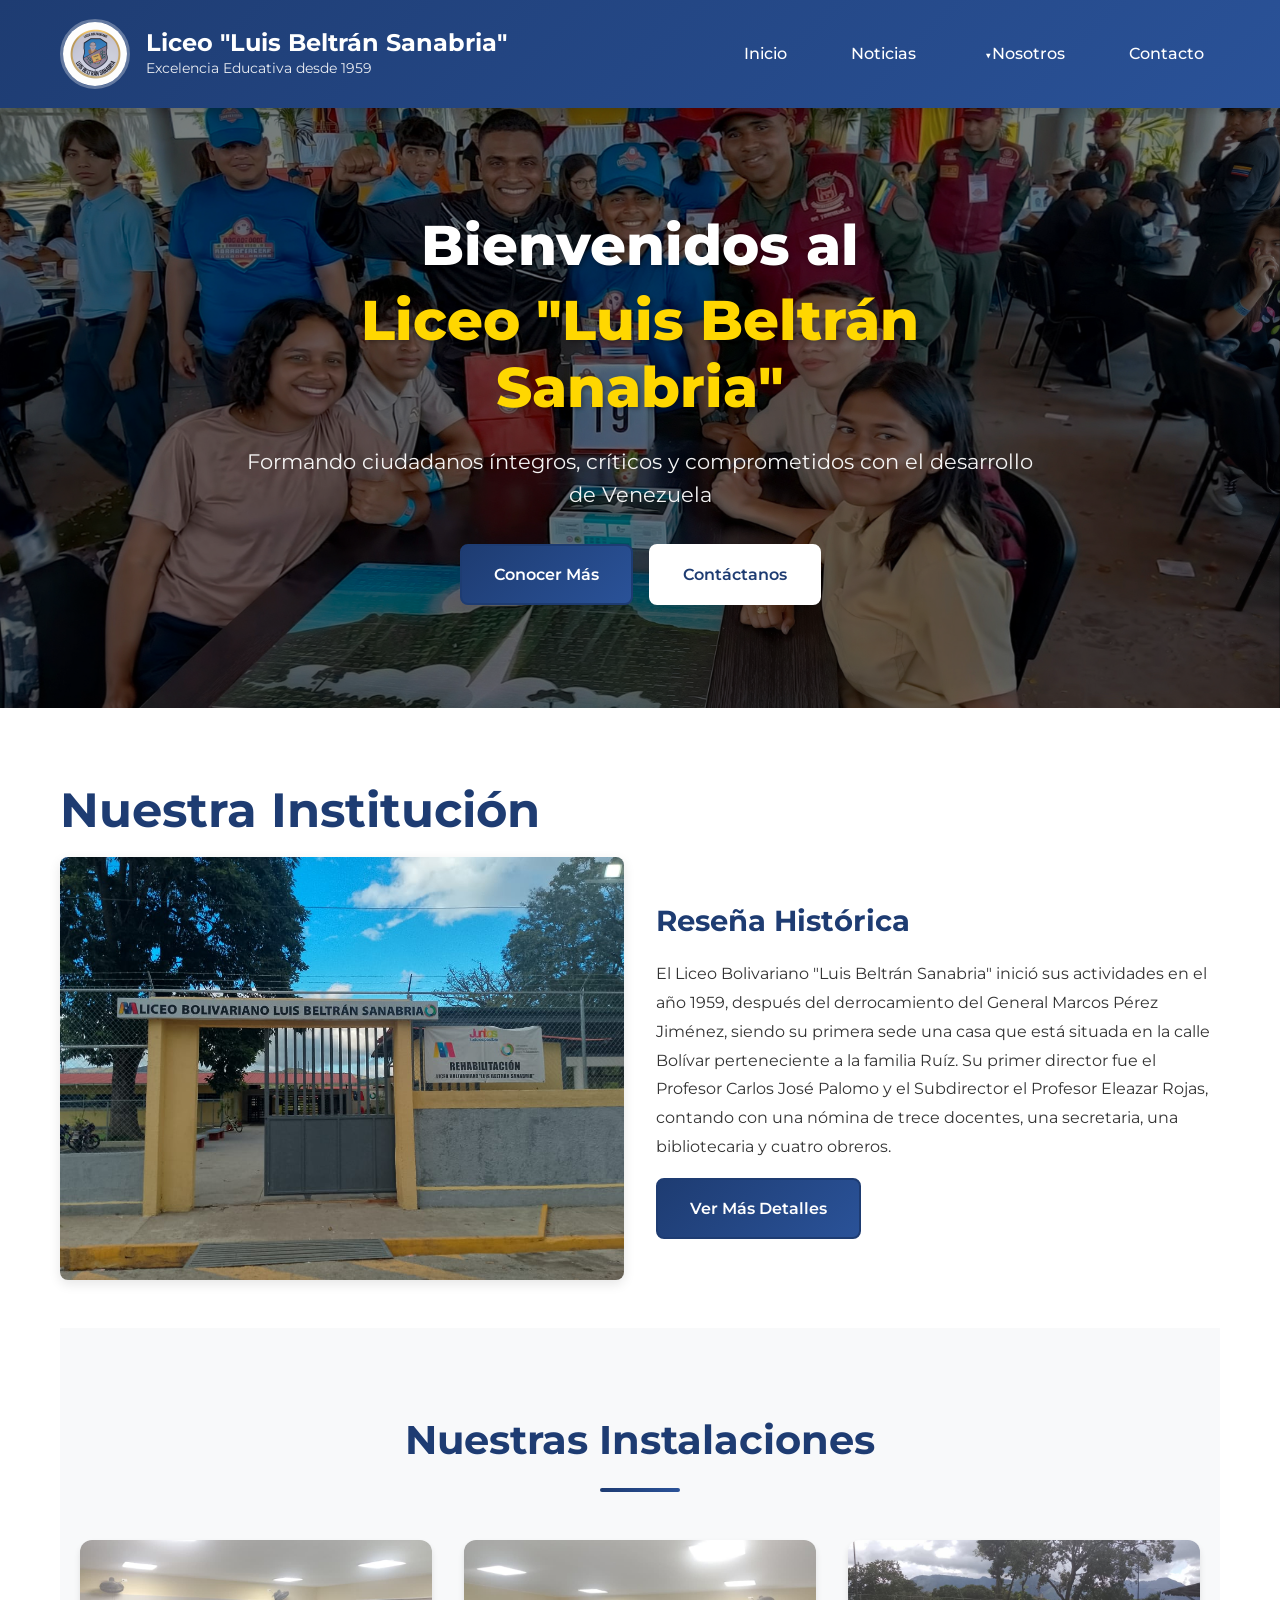
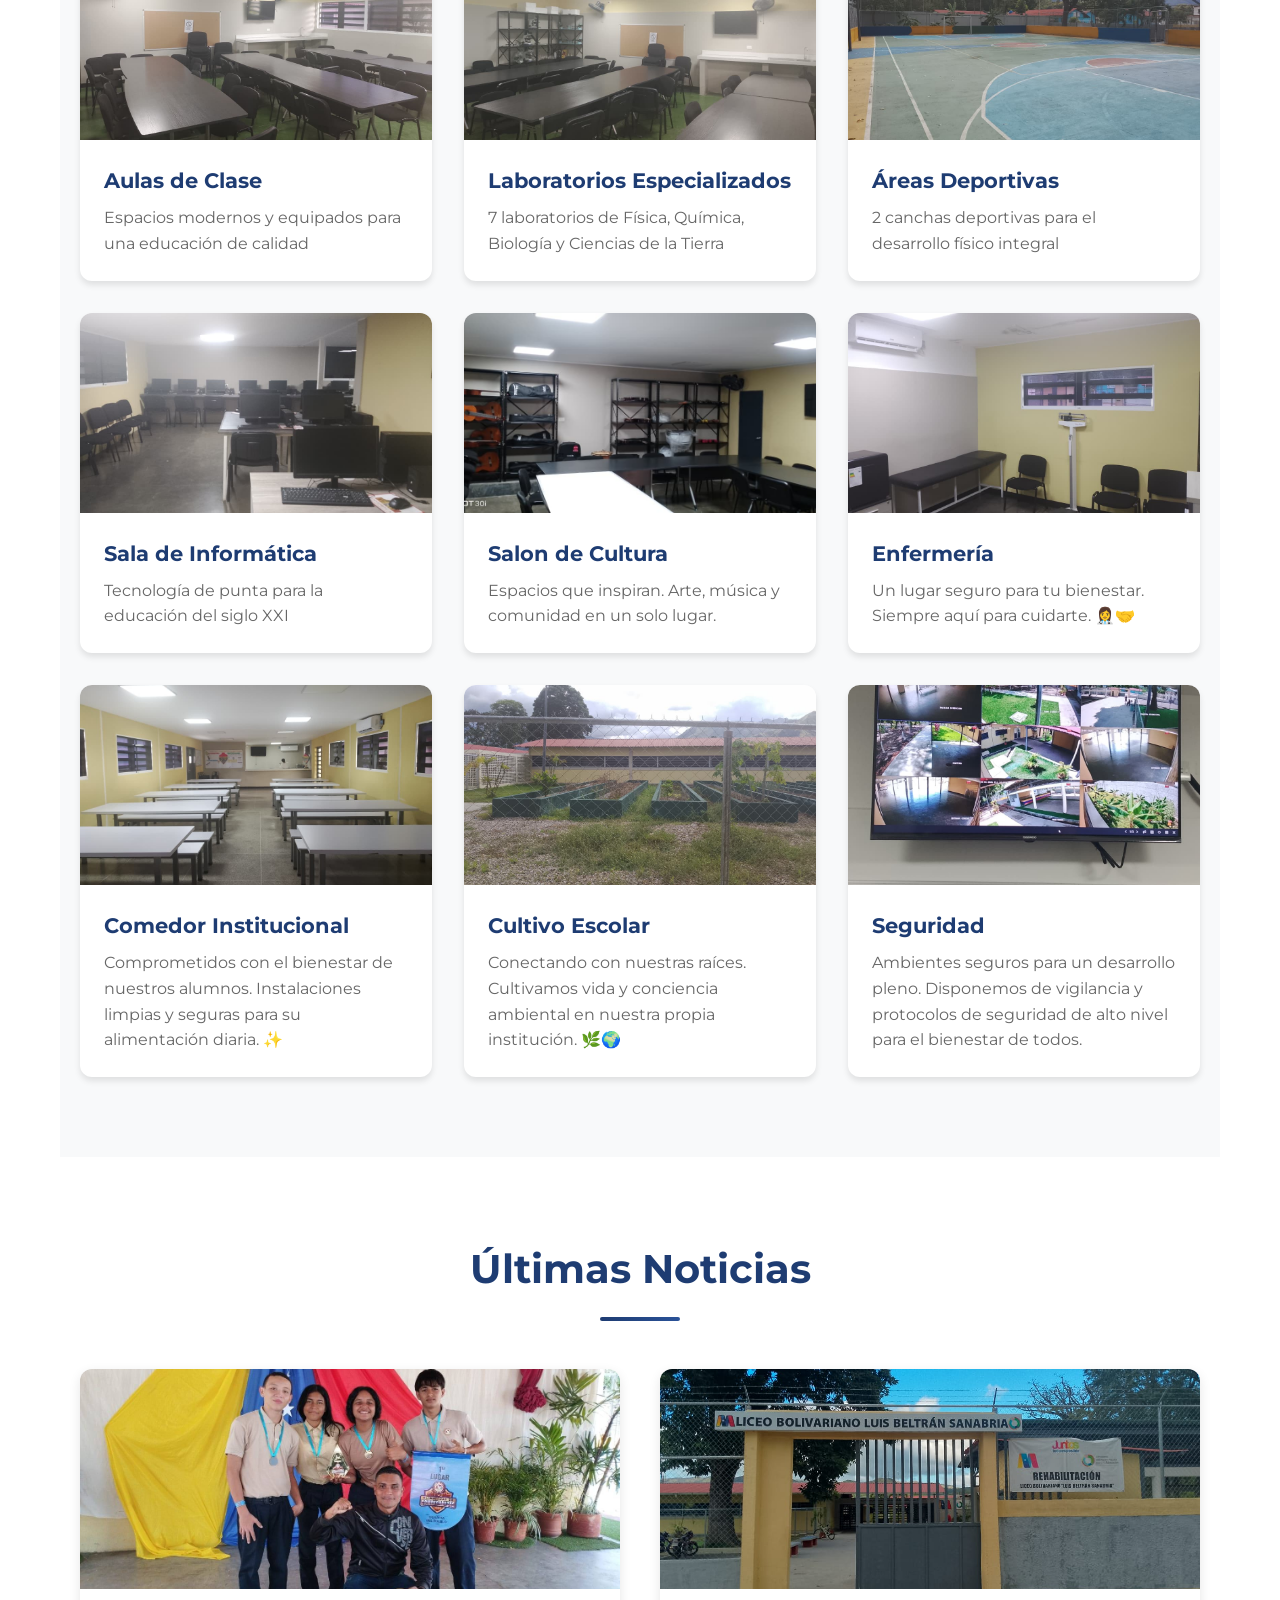
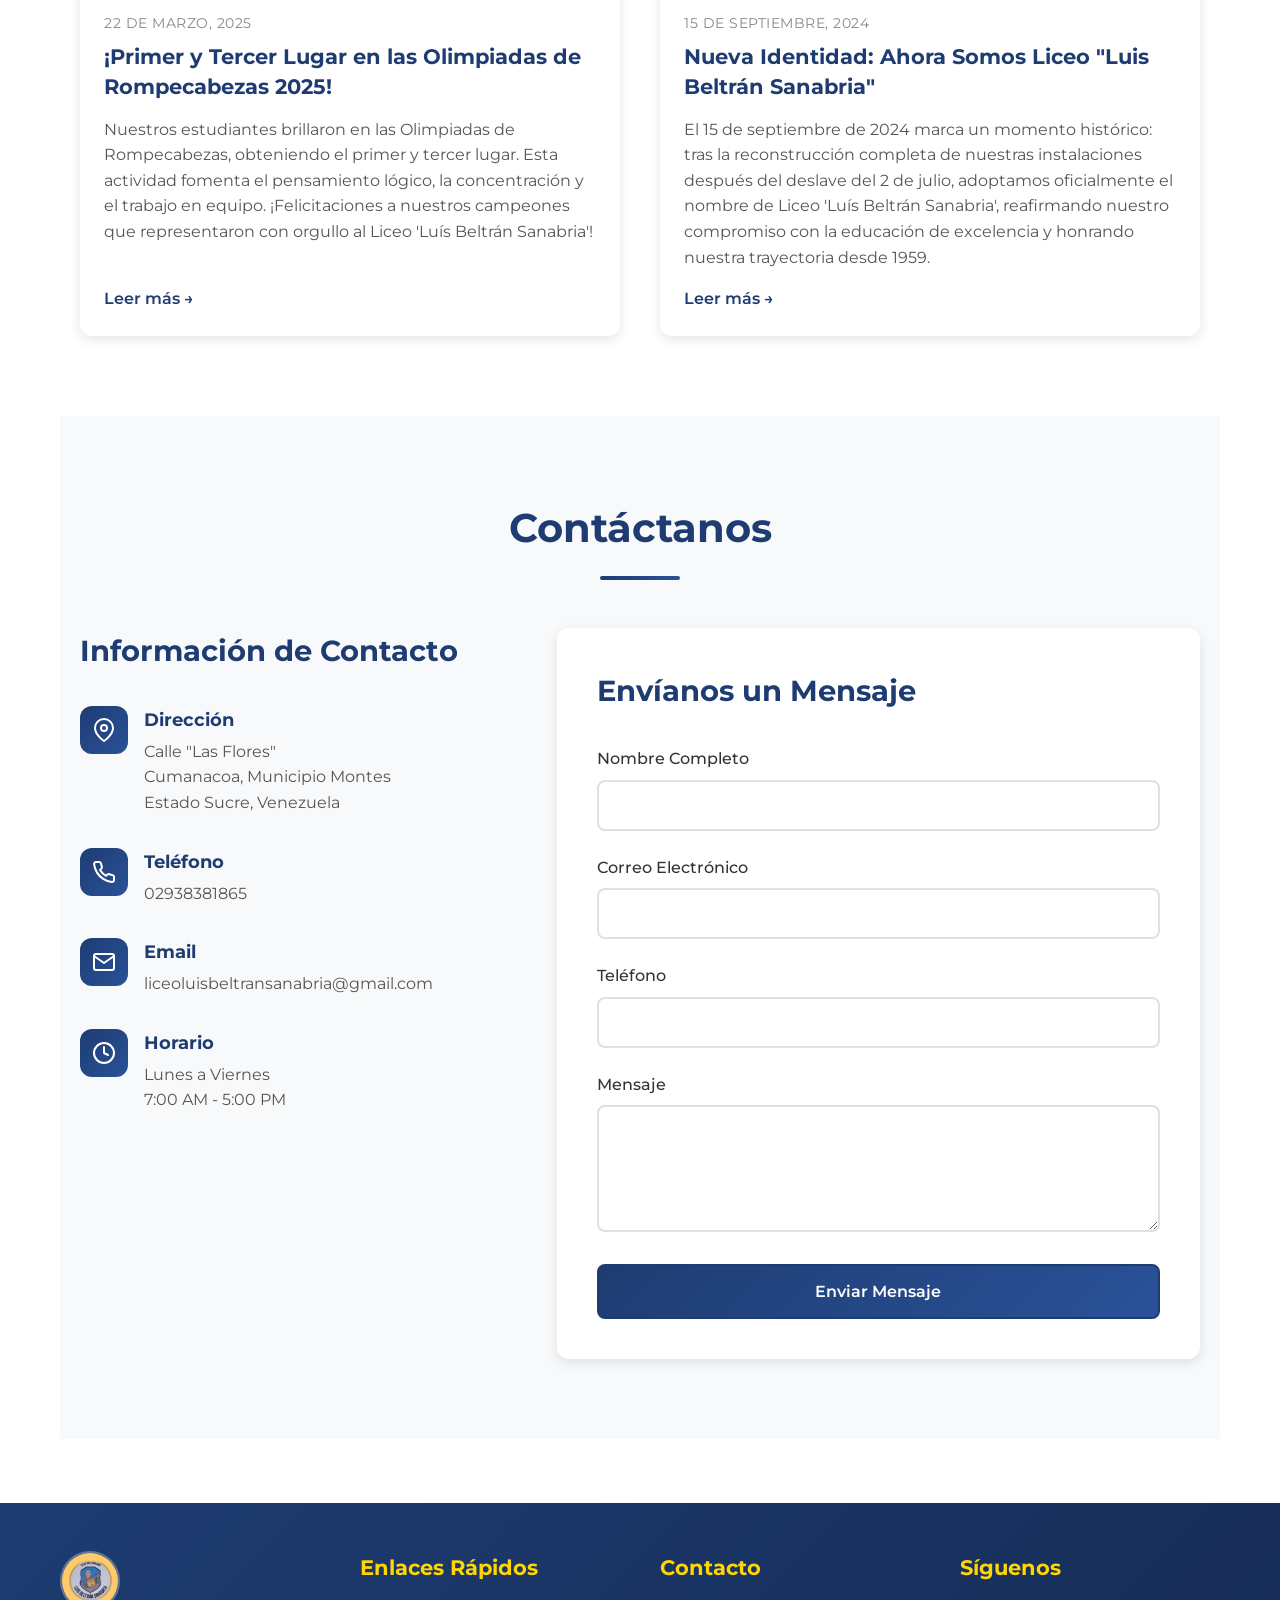
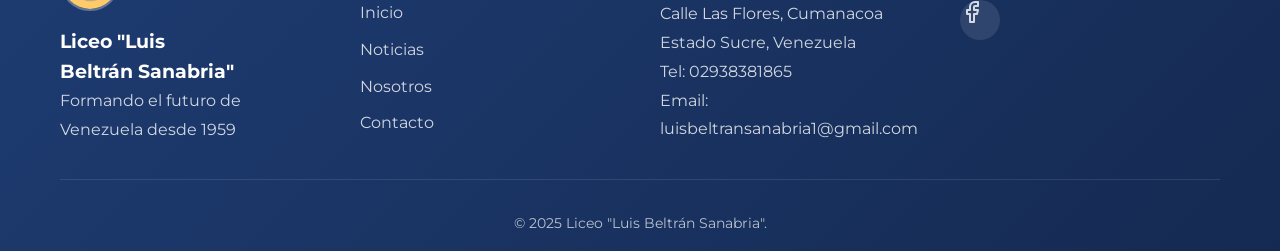
==== index.html @ fd0d0ee2 "first commit" ====
<!DOCTYPE html>
<html lang="es">
<head>
    <!-- Metadatos del documento -->
    <meta charset="UTF-8"> <!-- Codificación de caracteres UTF-8 para soportar acentos y ñ -->
    <meta name="viewport" content="width=device-width, initial-scale=1.0"> <!-- Hace la página responsiva -->
    <title>Liceo "Luis Beltrán Sanabria"</title> <!-- Título que aparece en la pestaña del navegador -->
    
    <!-- Enlaces a fuentes de Google Fonts -->
    <link rel="shortcut icon" href="images/Escudo.png" type="image/x-icon"> <!-- logo de la institucion -->
    <link rel="preconnect" href="https://fonts.googleapis.com"> <!-- Precarga la conexión a Google Fonts -->
    <link rel="preconnect" href="https://fonts.gstatic.com" crossorigin> <!-- Precarga la conexión a archivos estáticos -->
    <link href="https://fonts.googleapis.com/css2?family=Montserrat:wght@300;400;500;600;700;800&display=swap" rel="stylesheet"> <!-- Importa la fuente Montserrat -->
    
    <!-- Enlace al archivo CSS principal -->
    <link rel="stylesheet" href="CSS/styles.css">
</head>
<body>
    
    <!-- ========================================
         HEADER - Encabezado del sitio
         Contiene el logo y el menú de navegación
    ======================================== -->
    <header class="header">
        <div class="container">
            <div class="header-content">
                <!-- Sección del logo -->
                <div class="logo-section">
                    <img src="images/Escudo.png" alt="Logo Liceo 'Luís Beltrán Sanabria'" class="logo">
                    <div class="logo-text">
                        <h1>Liceo "Luis Beltrán Sanabria"</h1>
                        <p>Excelencia Educativa desde 1959</p>
                    </div>
                </div>
                
                <!-- Menú de navegación -->
                <nav class="nav">
                    <a href="index.html" class="nav-link">Inicio</a>
                    <a href="#noticias" class="nav-link">Noticias</a>
                    
                    <!-- Item con submenú desplegable para "Nosotros" -->
                    <div class="nav-item">
                        <a href="institucion.html" class="nav-link">Nosotros</a>
                        <!-- Submenú que se despliega al pasar el cursor -->
                        <div class="dropdown-menu">
                            <a href="institucion.html#resena">Reseña Histórica</a>
                            <a href="institucion.html#mision">Misión</a>
                            <a href="institucion.html#vision">Visión</a>
                            <a href="institucion.html#ubicacion">Ubicación</a>
                            <a href="institucion.html#estructura">Estructura Organizativa</a>
                        </div>
                    </div>
                    
                    <a href="#contacto" class="nav-link">Contacto</a>
                </nav>
            </div>
        </div>
    </header>
    <main>
         <!-- ========================================
         HERO SECTION - Sección principal destacada
         Banner grande con mensaje de bienvenida
         ======================================== -->
         <section id="inicio" class="hero">
             <div class="hero-overlay"></div> <!-- Capa oscura sobre el fondo -->
             <div class="container hero-container">
            <div class="hero-content">
                <h2 class="hero-title">Bienvenidos al<br><span>Liceo "Luis Beltrán Sanabria"</span></h2>
                <p class="hero-subtitle">Formando ciudadanos íntegros, críticos y comprometidos con el desarrollo de Venezuela</p>
                <div class="hero-buttons">
                    <a href="institucion.html" class="btn btn-primary">Conocer Más</a>
                    <a href="#contacto" class="btn btn-secondary">Contáctanos</a>
                </div>
            </div>
        </div>
    </section>
    
    <section class="institucion">
        <div class="container">
            <div class="section-header">
                <h2>Nuestra Institución</h2>
                <div class="accent-line"></div>
            </div>
            
            <div class="institucion-content">
                <div class="institucion-image">
                    <img src="images/entrada.jpeg" alt="Comunidad educativa">
                </div>
                <div class="institucion-text">
                    <h3>Reseña Histórica</h3>
                    <p>El Liceo Bolivariano "Luis Beltrán Sanabria" inició sus actividades en el año 1959, después del derrocamiento del General Marcos Pérez Jiménez, siendo su primera sede una casa que está situada en la calle Bolívar perteneciente a la familia Ruíz. Su primer director fue el Profesor Carlos José Palomo y el Subdirector el Profesor Eleazar Rojas, contando con una nómina de trece docentes, una secretaria, una bibliotecaria y cuatro obreros.</p>
                    <a href="institucion.html#resena" class="btn btn-primary">Ver Más Detalles</a>
                </div>
            </div>
            
    <!-- ========================================
    ESPACIOS DESTACADOS - Nuestras instalaciones
    Muestra las diferentes áreas del liceo
    ======================================== -->
    <section class="espacios">
        <div class="container">
            <h2 class="section-title">Nuestras Instalaciones</h2>
            
            <!-- Grid con las tarjetas de cada espacio -->
            <div class="espacios-grid">
                
                <!-- Tarjeta 1: Aulas -->
                <div class="espacio-card">
                    <div class="espacio-image">
                        <img src="images/laboratorios-new.jpeg" alt="Aulas de Clase">
                    </div>
                    <h3>Aulas de Clase</h3>
                    <p>Espacios modernos y equipados para una educación de calidad</p>
                </div>
                
                <!-- Tarjeta 2: Laboratorios -->
                <div class="espacio-card">
                    <div class="espacio-image">
                        <img src="images/aulas.jpeg" alt="Laboratorios">
                    </div>
                    <h3>Laboratorios Especializados</h3>
                    <p>7 laboratorios de Física, Química, Biología y Ciencias de la Tierra</p>
                </div>
                
                <!-- Tarjeta 3: Canchas -->
                <div class="espacio-card">
                    <div class="espacio-image">
                        <img src="images/cancha.jpeg" alt="Canchas Deportivas">
                    </div>
                    <h3>Áreas Deportivas</h3>
                    <p>2 canchas deportivas para el desarrollo físico integral</p>
                </div>
                
                <!-- Tarjeta 4: Sala de Informática -->
                <div class="espacio-card">
                    <div class="espacio-image">
                        <img src="images/sala-informatica.jpeg" alt="Sala de Informática">
                    </div>
                    <h3>Sala de Informática</h3>
                    <p>Tecnología de punta para la educación del siglo XXI</p>
                </div>
                
                <!-- Tarjeta 5: Sala de Informática -->
                <div class="espacio-card">
                    <div class="espacio-image">
                        <img src="images/salon de cultura.jpeg" alt="Sala de Informática">
                    </div>
                    <h3>Salon de Cultura</h3>
                    <p>Espacios que inspiran. Arte, música y comunidad en un solo lugar.</p>
                </div>

                <!-- Tarjeta 6: Enfermería -->
                <div class="espacio-card">
                    <div class="espacio-image">
                        <img src="images/enfermería.jpeg" alt="Enfermería">
                    </div>
                    <h3>Enfermería</h3>
                    <p>Un lugar seguro para tu bienestar. Siempre aquí para cuidarte. 👩‍⚕️🤝</p>
                </div>

                <!-- Tarjeta 7: Comedor -->
                <div class="espacio-card">
                    <div class="espacio-image">
                        <img src="images/comedor.jpg" alt="Comedor">
                    </div>
                    <h3>Comedor Institucional</h3>
                    <p>Comprometidos con el bienestar de nuestros alumnos. Instalaciones limpias y seguras para su alimentación diaria. ✨</p>
                </div>

                <!-- Tarjeta 8: Espacios de desarrolo endogenos -->
                <div class="espacio-card">
                    <div class="espacio-image">
                        <img src="images/desarrolo endogenos.jpg" alt="desarrollo endogenos">
                    </div>
                    <h3>Cultivo Escolar</h3>
                    <p>Conectando con nuestras raíces. Cultivamos vida y conciencia ambiental en nuestra propia institución. 🌿🌍</p>
                </div>
                
                <!-- Tarjeta 9: servicio de seguridad -->
                <div class="espacio-card">
                    <div class="espacio-image">
                        <img src="images/seguridad.jpg" alt="Seguridad">
                    </div>
                    <h3>Seguridad</h3>
                    <p>Ambientes seguros para un desarrollo pleno. Disponemos de vigilancia y protocolos de seguridad de alto nivel para el bienestar de todos.</p>
                </div>
            </div>
        </div>
    </section>
    
    <!-- ========================================
    NOTICIAS - Últimas noticias y eventos
    Muestra las dos noticias principales
    ======================================== -->
    <section id="noticias" class="noticias">
        <div class="container">
            <h2 class="section-title">Últimas Noticias</h2>
            
            <!-- Grid con las tarjetas de noticias -->
            <div class="noticias-grid">
                
                <!-- Noticia 1: Olimpiadas de Rompecabezas -->
                <article class="noticia-card">
                    <div class="noticia-image">
                        <img src="images/olimpiadas.jpg" alt="Olimpiadas de Rompecabezas 2025">
                    </div>
                    <div class="noticia-content">
                        <span class="noticia-fecha">22 de Marzo, 2025</span>
                        <h3>¡Primer y Tercer Lugar en las Olimpiadas de Rompecabezas 2025!</h3>
                        <p>Nuestros estudiantes brillaron en las Olimpiadas de Rompecabezas, obteniendo el primer y tercer lugar. Esta actividad fomenta el pensamiento lógico, la concentración y el trabajo en equipo. ¡Felicitaciones a nuestros campeones que representaron con orgullo al Liceo 'Luís Beltrán Sanabria'!</p>
                        <a href="#" class="noticia-link">Leer más →</a>
                    </div>
                </article>
                
                <!-- Noticia 2: Nueva Identidad (Deslave) -->
                <article class="noticia-card">
                    <div class="noticia-image">
                        <img src="images/entrada.jpeg" alt="Nueva infraestructura del liceo">
                    </div>
                    <div class="noticia-content">
                        <span class="noticia-fecha">15 de Septiembre, 2024</span>
                        <h3>Nueva Identidad: Ahora Somos Liceo "Luis Beltrán Sanabria"</h3>
                        <p>El 15 de septiembre de 2024 marca un momento histórico: tras la reconstrucción completa de nuestras instalaciones después del deslave del 2 de julio, adoptamos oficialmente el nombre de Liceo 'Luís Beltrán Sanabria', reafirmando nuestro compromiso con la educación de excelencia y honrando nuestra trayectoria desde 1959.</p>
                        <a href="#" class="noticia-link">Leer más →</a>
                    </div>
                </article>
                
            </div>
        </div>
    </section>
    
    <!-- ========================================
    CONTACTO - Sección de contacto
    Información y formulario de contacto
    ======================================== -->
    <section id="contacto" class="contacto">
        <div class="container">
            <h2 class="section-title">Contáctanos</h2>
            
            <!-- Grid dividido en información y formulario -->
            <div class="contacto-grid">
                
                <!-- Columna izquierda: Información de contacto -->
                <div class="contacto-info">
                    <h3>Información de Contacto</h3>
                    
                    <!-- Dirección -->
                    <div class="info-item">
                        <div class="info-icon">
                            <!-- Icono de ubicación (SVG) -->
                            <svg xmlns="http://www.w3.org/2000/svg" width="24" height="24" viewBox="0 0 24 24" fill="none" stroke="currentColor" stroke-width="2" stroke-linecap="round" stroke-linejoin="round">
                                <path d="M21 10c0 7-9 13-9 13s-9-6-9-13a9 9 0 0 1 18 0z"></path>
                                <circle cx="12" cy="10" r="3"></circle>
                            </svg>
                        </div>
                        <div>
                            <h4>Dirección</h4>
                            <p>Calle "Las Flores"<br>Cumanacoa, Municipio Montes<br>Estado Sucre, Venezuela</p>
                        </div>
                    </div>
                    
                    <!-- Teléfono -->
                    <div class="info-item">
                        <div class="info-icon">
                            <!-- Icono de teléfono (SVG) -->
                            <svg xmlns="http://www.w3.org/2000/svg" width="24" height="24" viewBox="0 0 24 24" fill="none" stroke="currentColor" stroke-width="2" stroke-linecap="round" stroke-linejoin="round">
                                <path d="M22 16.92v3a2 2 0 0 1-2.18 2 19.79 19.79 0 0 1-8.63-3.07 19.5 19.5 0 0 1-6-6 19.79 19.79 0 0 1-3.07-8.67A2 2 0 0 1 4.11 2h3a2 2 0 0 1 2 1.72 12.84 12.84 0 0 0 .7 2.81 2 2 0 0 1-.45 2.11L8.09 9.91a16 16 0 0 0 6 6l1.27-1.27a2 2 0 0 1 2.11-.45 12.84 12.84 0 0 0 2.81.7A2 2 0 0 1 22 16.92z"></path>
                            </svg>
                        </div>
                        <div>
                            <h4>Teléfono</h4>
                            <p>02938381865</p>
                        </div>
                    </div>
                    
                    <!-- Email -->
                    <div class="info-item">
                        <div class="info-icon">
                            <!-- Icono de email (SVG) -->
                            <svg xmlns="http://www.w3.org/2000/svg" width="24" height="24" viewBox="0 0 24 24" fill="none" stroke="currentColor" stroke-width="2" stroke-linecap="round" stroke-linejoin="round">
                                <path d="M4 4h16c1.1 0 2 .9 2 2v12c0 1.1-.9 2-2 2H4c-1.1 0-2-.9-2-2V6c0-1.1.9-2 2-2z"></path>
                                <polyline points="22,6 12,13 2,6"></polyline>
                            </svg>
                        </div>
                        <div>
                            <h4>Email</h4>
                            <p>liceoluisbeltransanabria@gmail.com</p>
                        </div>
                    </div>
                    
                    <!-- Horario -->
                    <div class="info-item">
                        <div class="info-icon">
                            <!-- Icono de reloj (SVG) -->
                            <svg xmlns="http://www.w3.org/2000/svg" width="24" height="24" viewBox="0 0 24 24" fill="none" stroke="currentColor" stroke-width="2" stroke-linecap="round" stroke-linejoin="round">
                                <circle cx="12" cy="12" r="10"></circle>
                                <polyline points="12 6 12 12 16 14"></polyline>
                            </svg>
                        </div>
                        <div>
                            <h4>Horario</h4>
                            <p>Lunes a Viernes<br>7:00 AM - 5:00 PM</p>
                        </div>
                    </div>
                    
                </div>
                
                <!-- Columna derecha: Formulario de contacto -->
                <div class="contacto-form">
                    <h3>Envíanos un Mensaje</h3>
                    <form action="https://formspree.io/f/xgoqlzyn" method="POST">
                        
                        <!-- Campo: Nombre -->
                        <div class="form-group">
                            <label for="nombre">Nombre Completo</label>
                            <input type="text" id="nombre" name="nombre" required>
                        </div>
                        
                        <!-- Campo: Email -->
                        <div class="form-group">
                            <label for="email">Correo Electrónico</label>
                            <input type="email" id="email" name="email" required>
                        </div>
                        
                        <!-- Campo: Teléfono -->
                        <div class="form-group">
                            <label for="telefono">Teléfono</label>
                            <input type="tel" id="telefono" name="telefono">
                        </div>
                        
                        <!-- Campo: Mensaje -->
                        <div class="form-group">
                            <label for="mensaje">Mensaje</label>
                            <textarea id="mensaje" name="mensaje" rows="5" required></textarea>
                        </div>
                        
                        <!-- Botón de envío -->
                        <button type="submit" class="btn btn-primary btn-full">Enviar Mensaje</button>
                    </form>
                </div>
                
            </div>
        </div>
    </section>
</main>
    
    <!-- ========================================
         FOOTER - Pie de página
         Información adicional y enlaces
    ======================================== -->
    <footer class="footer">
        <div class="container">
            
            <!-- Contenido principal del footer -->
            <div class="footer-content">
                
                <!-- Columna 1: Logo y descripción -->
                <div class="footer-section">
                    <img src="images/logo.jpeg" alt="Logo" class="footer-logo">
                    <h3>Liceo "Luis<br>Beltrán Sanabria"</h3>
                    <p>Formando el futuro de Venezuela desde 1959</p>
                </div>
                
                <!-- Columna 2: Enlaces rápidos -->
                <div class="footer-section">
                    <h4>Enlaces Rápidos</h4>
                    <ul>
                        <li><a href="#inicio">Inicio</a></li>
                        <li><a href="#noticias">Noticias</a></li>
                        <li><a href="institucion.html">Nosotros</a></li>
                        <li><a href="#contacto">Contacto</a></li>
                    </ul>
                </div>
                
                <!-- Columna 3: Información de contacto -->
                <div class="footer-section">
                    <h4>Contacto</h4>
                    <p>Calle Las Flores, Cumanacoa<br>Estado Sucre, Venezuela</p>
                    <p>Tel: 02938381865</p>
                    <p>Email: luisbeltransanabria1@gmail.com</p>
                </div>
                
                <!-- Columna 4: Redes sociales -->
                <div class="footer-section">
                    <h4>Síguenos</h4>
                    <div class="social-links">
                        <!-- Enlace a Facebook -->
                        <a href="https://www.facebook.com/profile.php?id=100070040366858&locale=es_LA" target="_blank" class="social-link" title="Facebook">
                            <!-- Icono de Facebook (SVG) -->
                            <svg xmlns="http://www.w3.org/2000/svg" width="24" height="24" viewBox="0 0 24 24" fill="none" stroke="currentColor" stroke-width="2" stroke-linecap="round" stroke-linejoin="round">
                                <path d="M18 2h-3a5 5 0 0 0-5 5v3H7v4h3v8h4v-8h3l1-4h-4V7a1 1 0 0 1 1-1h3z"></path>
                            </svg>
                        </a>
                    </div>
                </div>
                
            </div>
            
            <!-- Parte inferior del footer -->
            <div class="footer-bottom">
                <p>&copy; 2025 Liceo "Luis Beltrán Sanabria".</p>
            </div>
            
        </div>
    </footer>

</body>
</html>
---- CSS/styles.css ----
/* ========================================
   STYLES.CSS - Archivo principal de estilos
   Importa todos los módulos CSS necesarios
   para la página principal (index.html)
======================================== */

/* Importación de todos los módulos CSS en orden */

/* 1. Reset y estilos base */
@import '00-reset.css';

/* 2. Componentes principales */
@import '01-header.css';
@import '02-hero.css';
@import '03-buttons.css';

/* 3. Secciones de contenido */
@import'05-institucion.css';
@import '04-sections.css';
@import '05-noticias.css';
@import '06-contacto.css';
@import '07-nosotros.css';

/* 4. Footer */
@import '08-footer.css';

/* 5. Responsive (debe ir al final para sobrescribir estilos) */
@import '09-responsive.css';
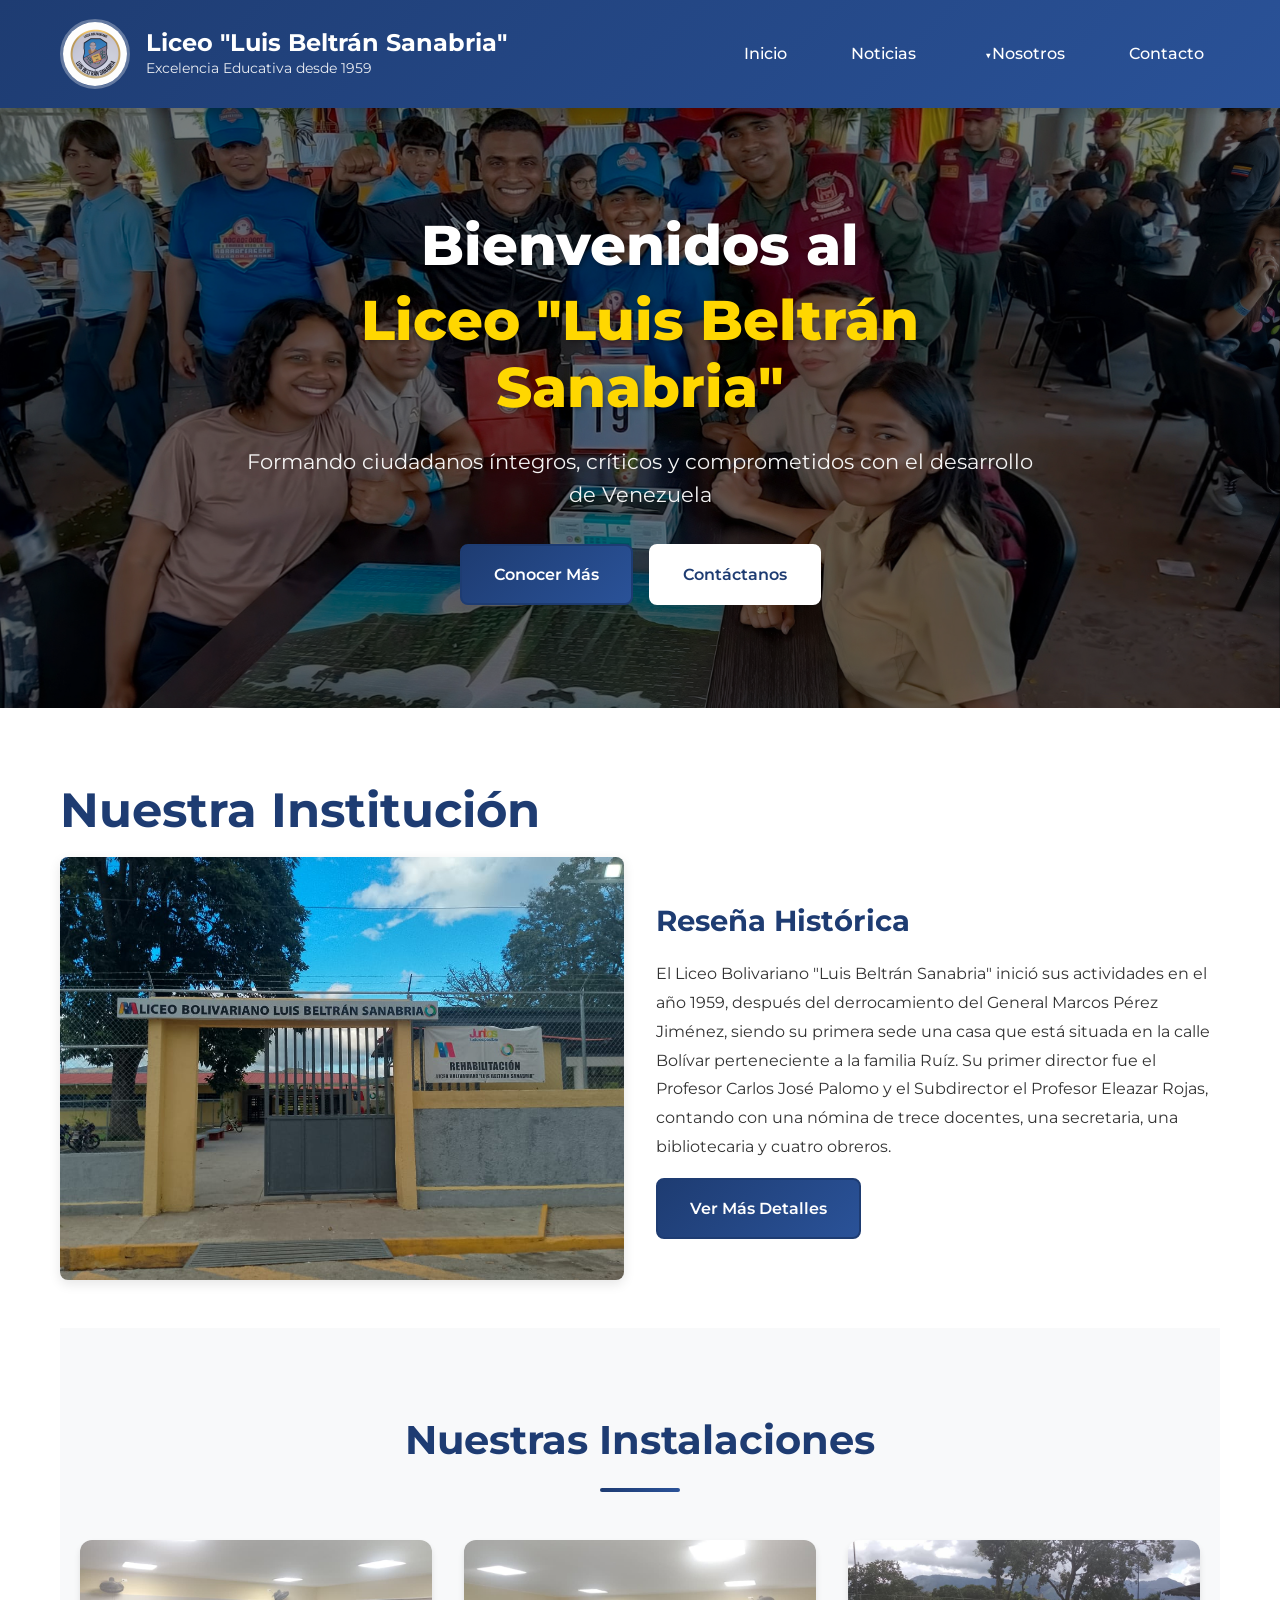
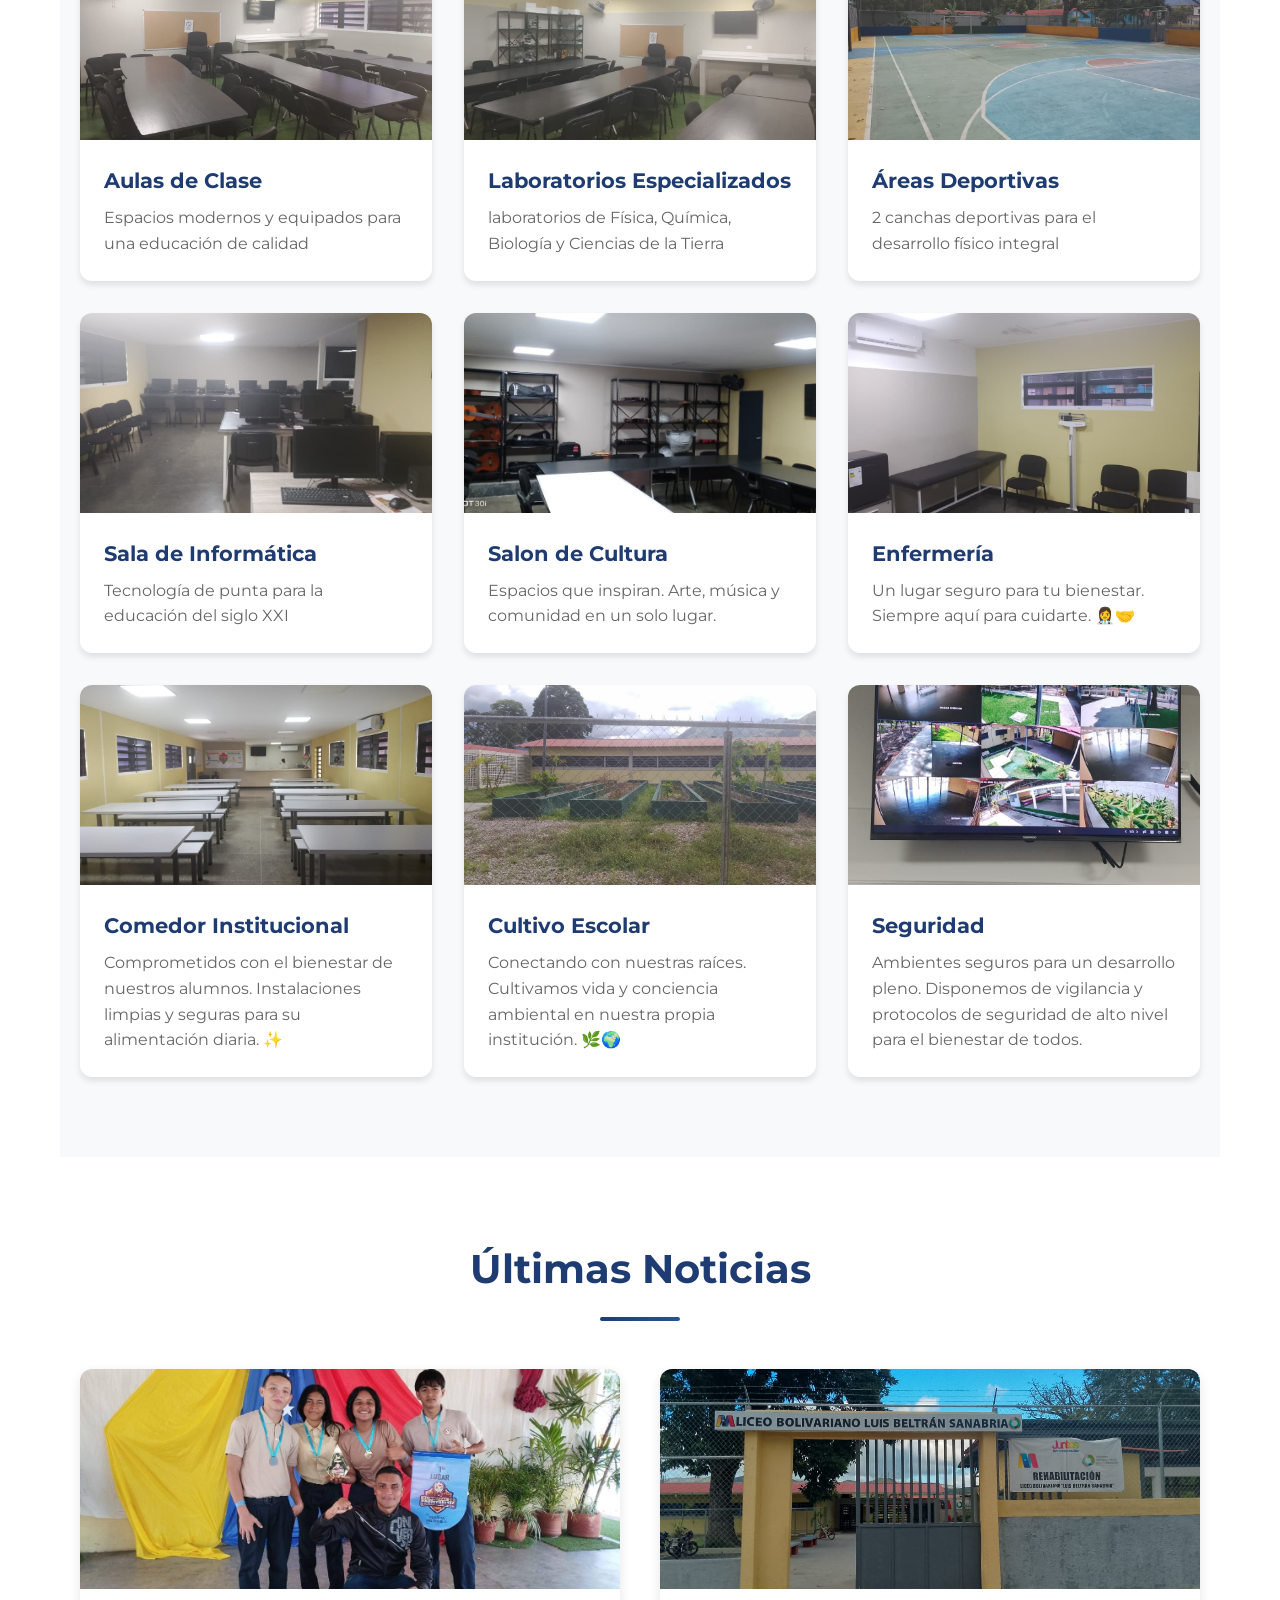
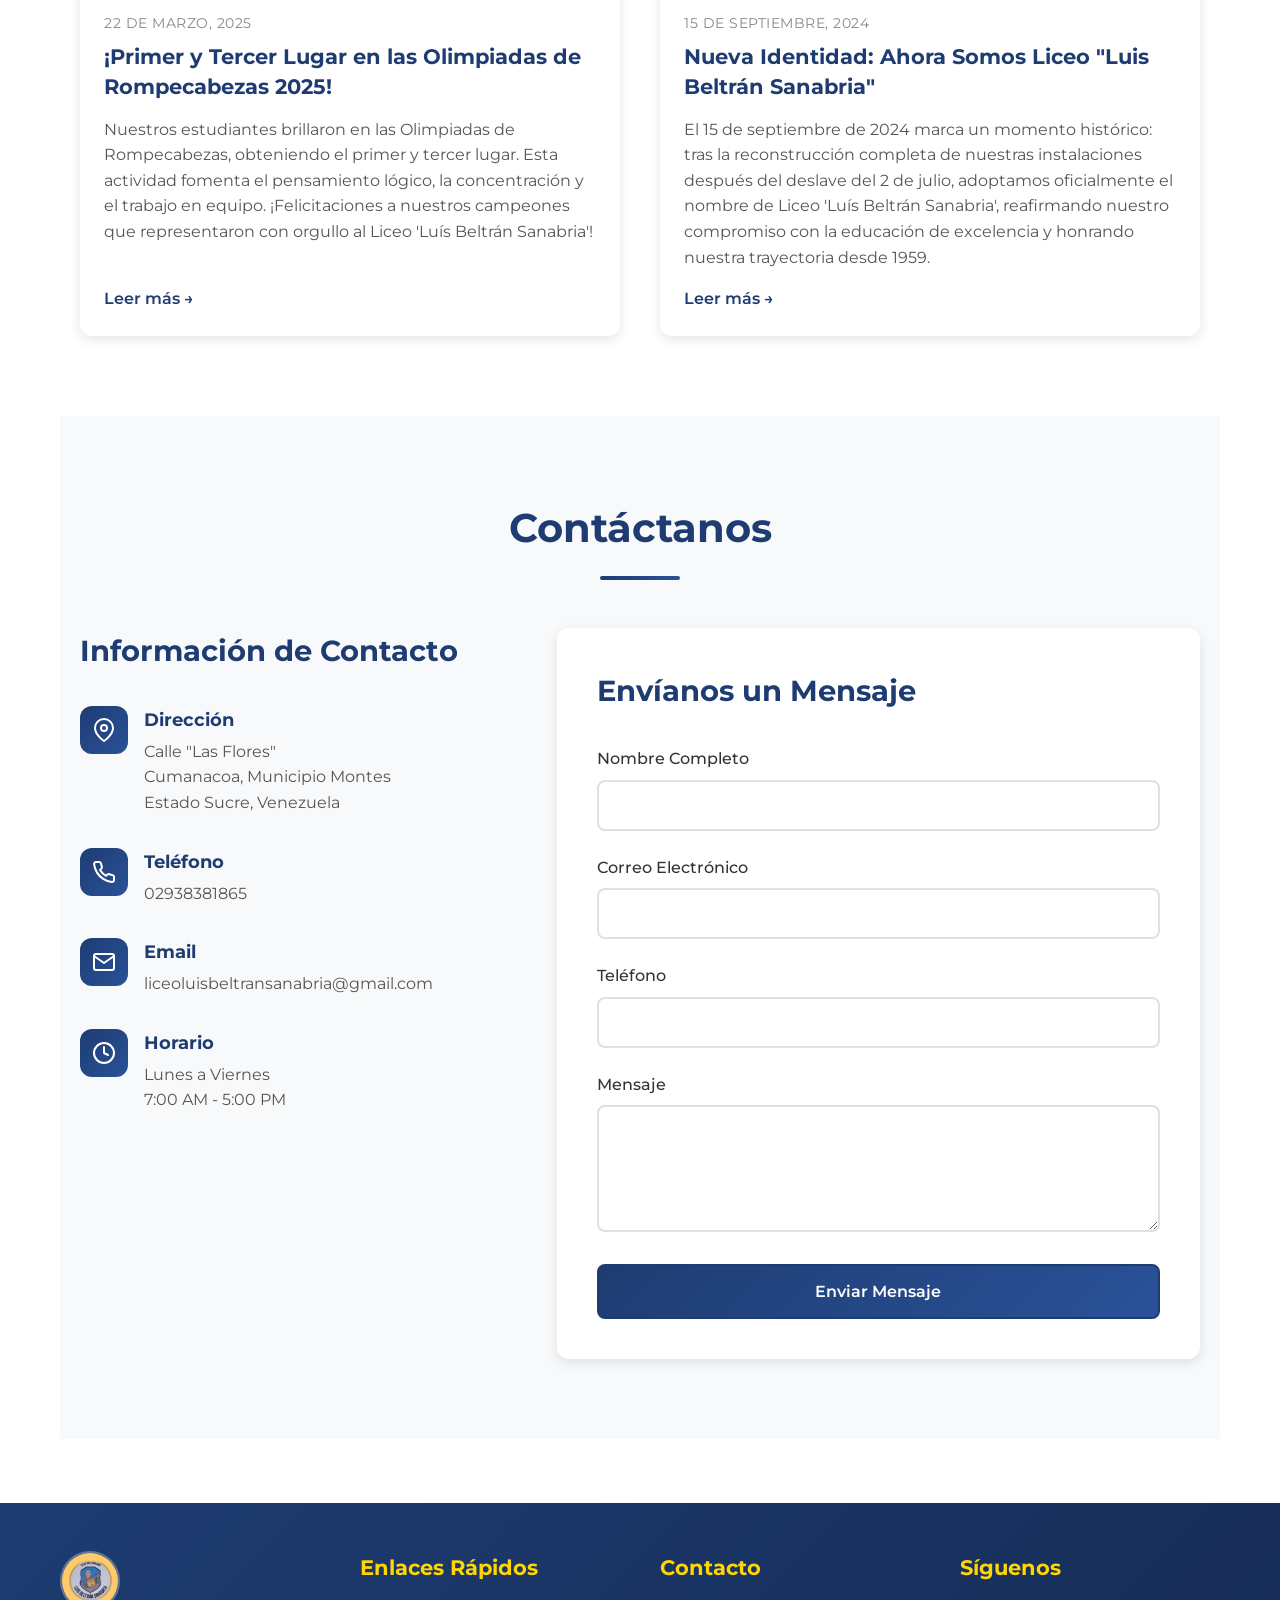
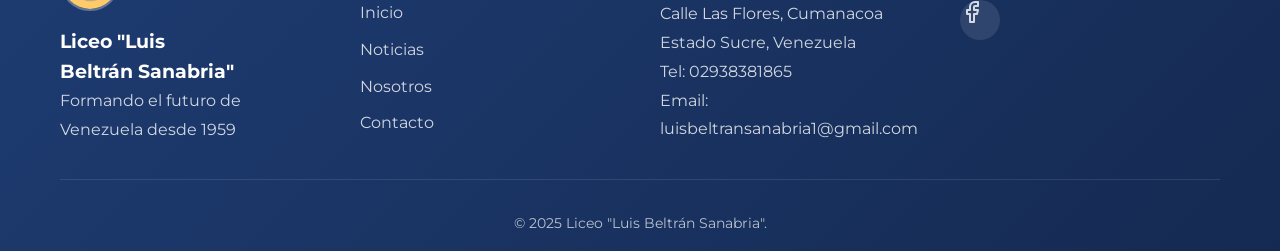
==== commit 06d82530: "Actualizar index.html" ====
--- a/index.html
+++ b/index.html
@@ -119,7 +119,7 @@
                         <img src="images/aulas.jpeg" alt="Laboratorios">
                     </div>
                     <h3>Laboratorios Especializados</h3>
-                    <p>7 laboratorios de Física, Química, Biología y Ciencias de la Tierra</p>
+                    <p>laboratorios de Física, Química, Biología y Ciencias de la Tierra</p>
                 </div>
                 
                 <!-- Tarjeta 3: Canchas -->
